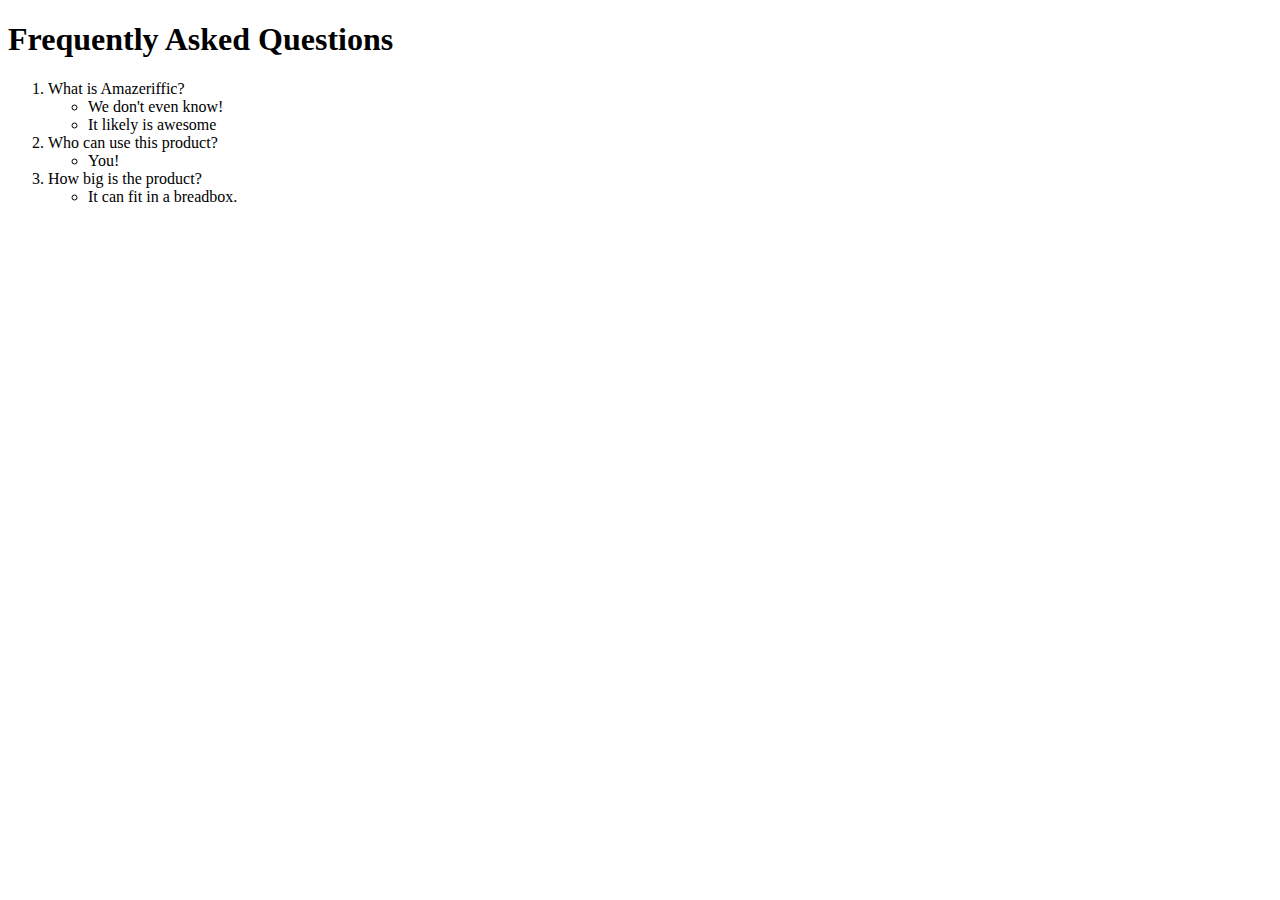
==== faq.html @ 45391909 "Created FAQ page, added CSS file" ====
<!DOCTYPE html>
<html>
	<head>
		<title>FAQ</title>
	</head>
	<body>
		<h1>Frequently Asked Questions</h1>
		<ol>
			<li>What is Amazeriffic?</li>
			<ul>
				<li>We don't even know!</li>
				<li>It likely is awesome</li>
			</ul>

			<li>Who can use this product?</li>
			<ul>
				<li>You!</li>
			</ul>

			<li>How big is the product?</li>
			<ul>
				<li>It can fit in a breadbox.</li>
			</ul>
		</ol>
	</body>
</html>
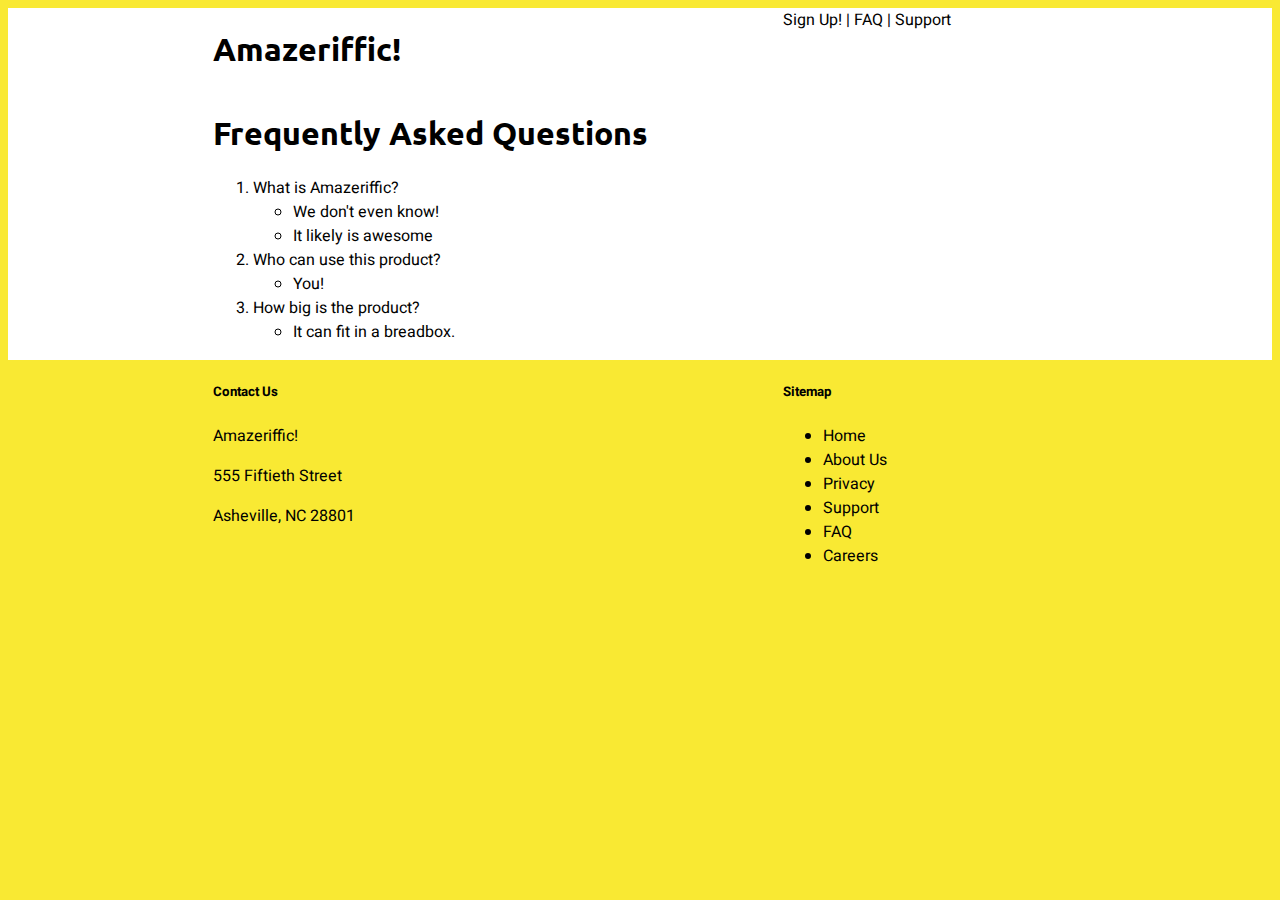
==== commit b09b81f1: "Updated FAQ page with CSS styling" ====
--- a/faq.html
+++ b/faq.html
@@ -2,25 +2,71 @@
 <html>
 	<head>
 		<title>FAQ</title>
+		<link href="https://fonts.googleapis.com/css2?family=Ubuntu&display=swap" rel="stylesheet">
+		<link href="https://fonts.googleapis.com/css2?family=Heebo&display=swap" rel="stylesheet">
+		<link href="style.css" rel="stylesheet" type="text/css">
 	</head>
+
 	<body>
-		<h1>Frequently Asked Questions</h1>
-		<ol>
-			<li>What is Amazeriffic?</li>
-			<ul>
-				<li>We don't even know!</li>
-				<li>It likely is awesome</li>
-			</ul>
+		<header>
+			<div class="container">
+				<h1>Amazeriffic!</h1>
+				<nav>
+					<a href="#">Sign Up!</a> |
+					<a href="faq.html">FAQ</a> |
+					<a href="#">Support</a>
+				</nav>
+			</div>
+		</header>
 
-			<li>Who can use this product?</li>
-			<ul>
-				<li>You!</li>
-			</ul>
+		<main>
+			<div class="container">
+				<h1>Frequently Asked Questions</h1>
+				<ol>
+					<li>What is Amazeriffic?</li>
+					<ul>
+						<li>We don't even know!</li>
+						<li>It likely is awesome</li>
+					</ul>
 
-			<li>How big is the product?</li>
-			<ul>
-				<li>It can fit in a breadbox.</li>
-			</ul>
-		</ol>
+					<li>Who can use this product?</li>
+					<ul>
+						<li>You!</li>
+					</ul>
+
+					<li>How big is the product?</li>
+					<ul>
+						<li>It can fit in a breadbox.</li>
+					</ul>
+				</ol>
+			</div>
+		</main>
+
+		<footer>
+			<div class="container">
+				<div class="float-left">
+					<div class="contact">
+						<h5>Contact Us</h5>
+						<p>Amazeriffic!</p>
+						<p>555 Fiftieth Street</p>
+						<p>Asheville, NC 28801</p>
+					</div>
+				</div>
+				<div class="float-right">
+					<div class="sitemap">
+						<h5>Sitemap</h5>
+						<ul>
+							<li><a href="#">Home</a></li>
+							<li><a href="#">About Us</a></li>
+							<li><a href="#">Privacy</a></li>
+							<li><a href="#">Support</a></li>
+							<li><a href="#">FAQ</a></li>
+							<li><a href="#">Careers</a></li>
+						</ul>
+					</div>
+				</div>
+			</div>
+		</footer>
+
 	</body>
 </html>--- a/style.css
+++ b/style.css
@@ -0,0 +1,88 @@
+body {
+	background: #f9e933;
+	font-family: 'Heebo', sans-serif;
+	/*font-size: 100%;*/
+}
+
+header, main, footer {
+	min-width: 855px;
+}
+
+header .container, main .container, footer .container {
+	max-width: 855px;
+	margin: auto;
+}
+
+header {
+	background: white;
+	overflow: auto;
+}
+
+header h1 {
+	float: left;
+	width: 570px;
+}
+
+header nav {
+	float: right;
+	width: 285px;
+}
+
+main {
+	background: white;
+	overflow: auto;
+}
+
+main .float-left {
+	float: left;
+	width: 570px;
+}
+
+main .float-right {
+	float: right;
+	width: 285px;
+}
+
+footer{
+	overflow: auto;
+}
+
+footer .float-left {
+	float: left;
+	width: 570px;
+}
+
+footer .float-right {
+	float: right;
+	width: 285px;
+}
+
+/*h1 {
+    font-size: xx-large;
+    }
+
+h2 {
+    font-size: x-large;
+}*/
+
+h1, h2, h3, h4 {
+	font-family: 'Ubuntu', sans-serif;
+}
+
+a {
+	color: black;
+	text-decoration: none;
+}
+
+a:visited {
+	color: tomato;
+}
+
+a:hover {
+	text-decoration: underline;
+}
+
+img {
+	padding: 20pt;
+}
+
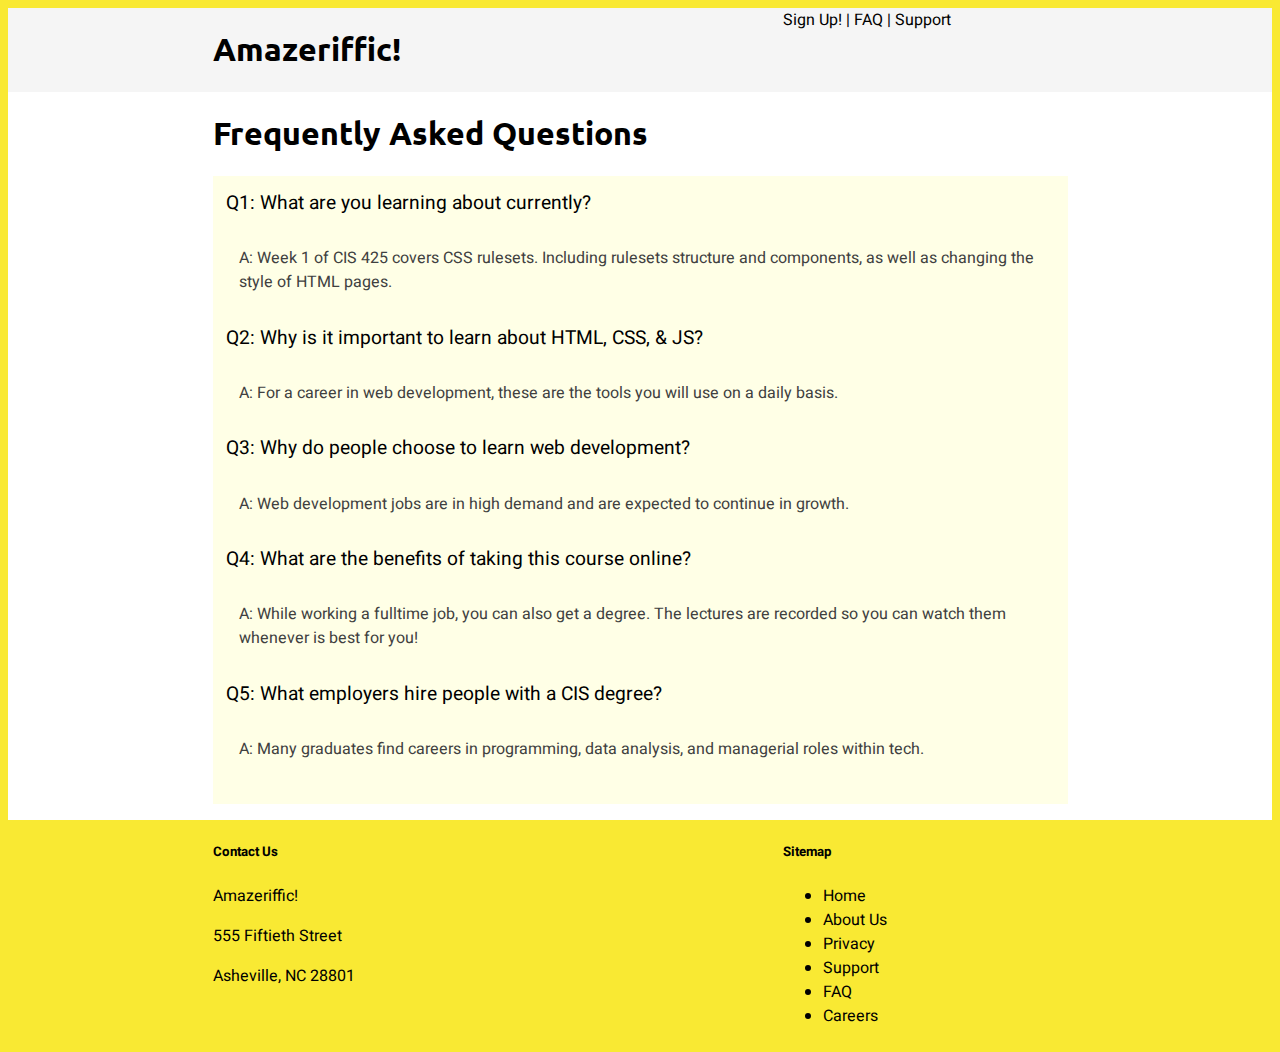
==== commit 633f4073: "Added styling to FAQ list based on HW4 requirements. Added a different reset file for this assignmen" ====
--- a/faq.html
+++ b/faq.html
@@ -2,6 +2,7 @@
 <html>
 	<head>
 		<title>FAQ</title>
+		<link href="reset.css" rel="stylesheet" type="text/css">
 		<link href="https://fonts.googleapis.com/css2?family=Ubuntu&display=swap" rel="stylesheet">
 		<link href="https://fonts.googleapis.com/css2?family=Heebo&display=swap" rel="stylesheet">
 		<link href="style.css" rel="stylesheet" type="text/css">
@@ -22,22 +23,26 @@
 		<main>
 			<div class="container">
 				<h1>Frequently Asked Questions</h1>
-				<ol>
-					<li>What is Amazeriffic?</li>
-					<ul>
-						<li>We don't even know!</li>
-						<li>It likely is awesome</li>
-					</ul>
+				<ol class="faq-list">
+					<li>What are you learning about currently?</li>
+					<p class="answer">A: Week 1 of CIS 425 covers CSS rulesets. Including rulesets structure and components, as well as changing the style of HTML pages.</p>
+					
 
-					<li>Who can use this product?</li>
-					<ul>
-						<li>You!</li>
-					</ul>
+					<li>Why is it important to learn about HTML, CSS, & JS?</li>
+					<p class="answer">A: For a career in web development, these are the tools you will use on a daily basis.
+					</p class="answer">
 
-					<li>How big is the product?</li>
-					<ul>
-						<li>It can fit in a breadbox.</li>
-					</ul>
+					<li>Why do people choose to learn web development?</li>
+					<p class="answer">A: Web development jobs are in high demand and are expected to continue in growth.
+					</p>
+
+					<li>What are the benefits of taking this course online?</li>
+					<p class="answer">A: While working a fulltime job, you can also get a degree. The lectures are recorded so you can watch them whenever is best for you!
+					</p>
+
+					<li>What employers hire people with a CIS degree?</li>
+					<p class="answer">A: Many graduates find careers in programming, data analysis, and managerial roles within tech.
+					</p>
 				</ol>
 			</div>
 		</main>
@@ -56,11 +61,11 @@
 					<div class="sitemap">
 						<h5>Sitemap</h5>
 						<ul>
-							<li><a href="#">Home</a></li>
+							<li><a href="index.html">Home</a></li>
 							<li><a href="#">About Us</a></li>
 							<li><a href="#">Privacy</a></li>
 							<li><a href="#">Support</a></li>
-							<li><a href="#">FAQ</a></li>
+							<li><a href="faq.html">FAQ</a></li>
 							<li><a href="#">Careers</a></li>
 						</ul>
 					</div>
--- a/style.css
+++ b/style.css
@@ -1,7 +1,6 @@
 body {
 	background: #f9e933;
 	font-family: 'Heebo', sans-serif;
-	/*font-size: 100%;*/
 }
 
 header, main, footer {
@@ -14,7 +13,7 @@
 }
 
 header {
-	background: white;
+	background: #F5F5F5;
 	overflow: auto;
 }
 
@@ -57,14 +56,6 @@
 	width: 285px;
 }
 
-/*h1 {
-    font-size: xx-large;
-    }
-
-h2 {
-    font-size: x-large;
-}*/
-
 h1, h2, h3, h4 {
 	font-family: 'Ubuntu', sans-serif;
 }
@@ -86,3 +77,21 @@
 	padding: 20pt;
 }
 
+.faq-list {
+	padding: 10pt;
+	background-color: #ffffe6;
+}
+
+.faq-list li {
+	font-size: larger;
+}
+
+ol li:before {
+	counter-increment: counter-q +1;
+ 	content: "Q" counter(counter-q) ": ";
+}
+
+.answer {
+	padding: 10pt;
+	color: #404040;
+}